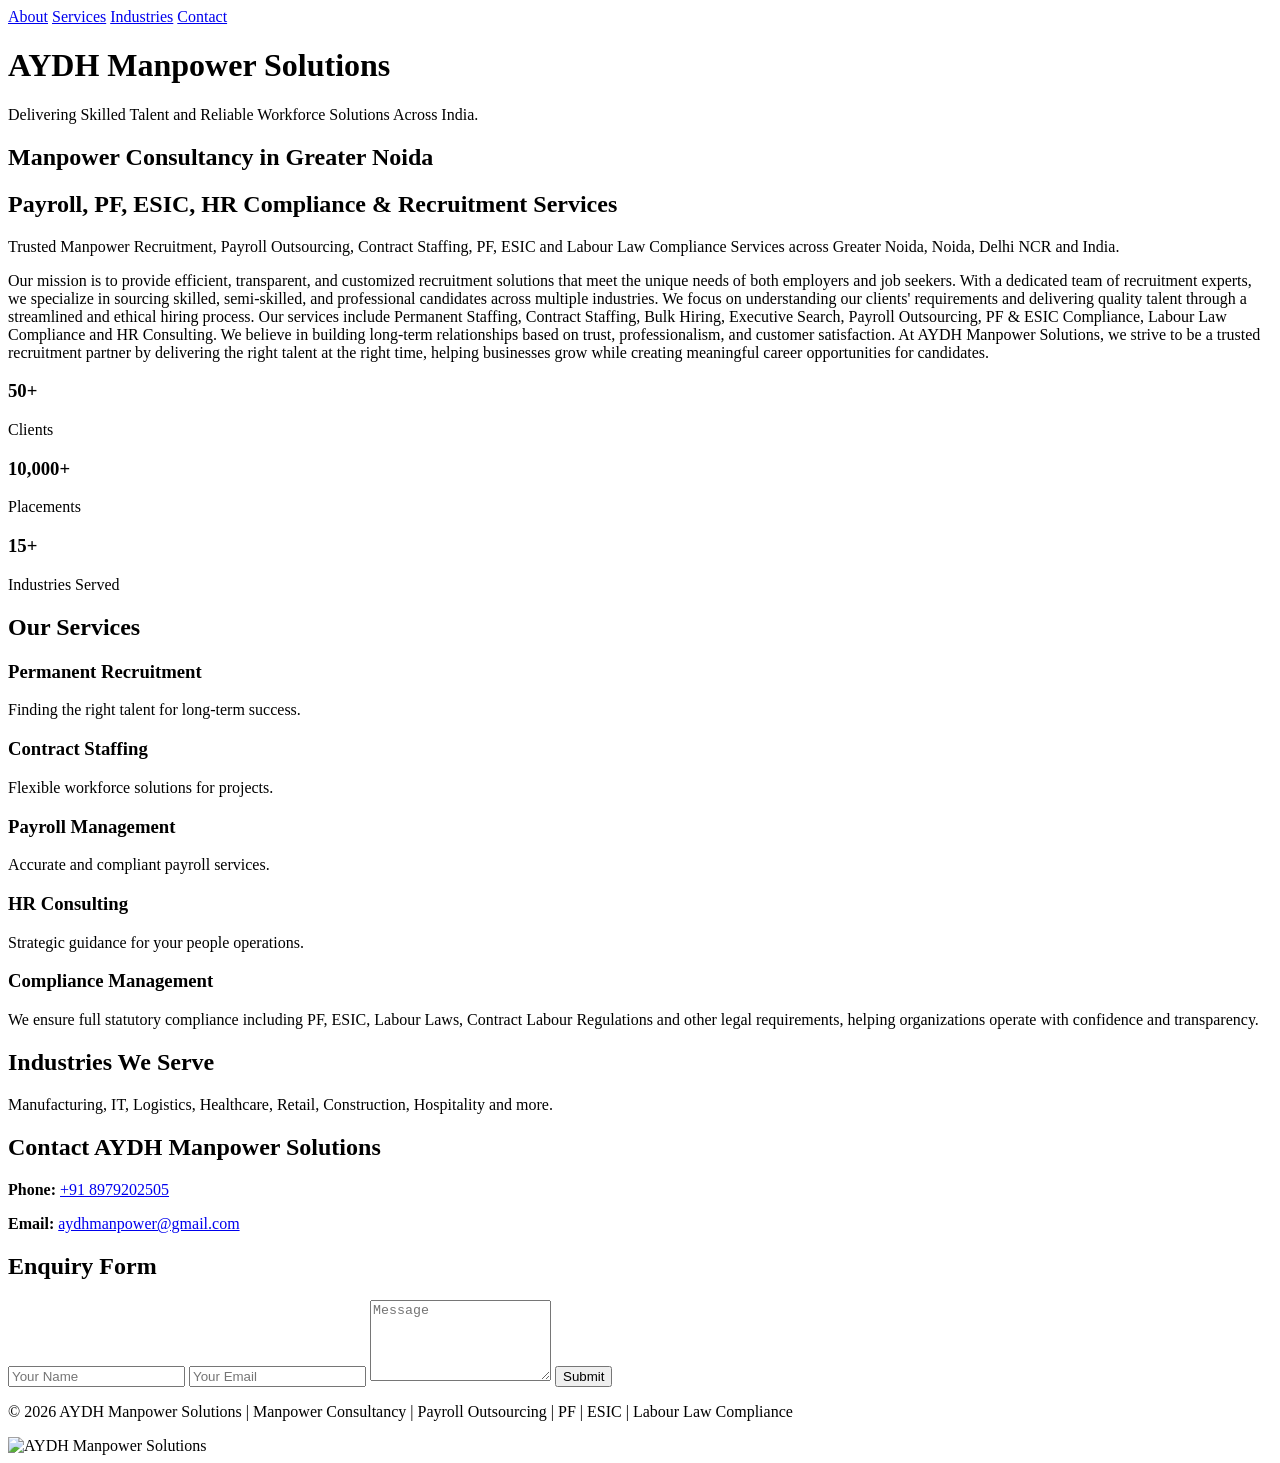
==== index.html @ 54fd4bae "Update index.html" ====
<!DOCTYPE html>
<html lang="en">

<head>
<meta charset="UTF-8">
<meta name="viewport" content="width=device-width, initial-scale=1.0">

<title>Manpower Consultancy in Greater Noida | Payroll, PF, ESIC & HR Compliance | AYDH Manpower Solutions</title>

<meta name="description" content="AYDH Manpower Solutions provides Manpower Recruitment, Payroll Outsourcing, PF, ESIC, Labour Law Compliance, Contract Staffing and HR Consulting services in Greater Noida, Noida, Delhi NCR and across India.">

<meta name="keywords" content="Manpower Consultancy, Recruitment Agency, Payroll Outsourcing, Payroll Services, PF Consultant, ESIC Consultant, Labour Law Compliance, HR Consultancy, Staffing Company, Greater Noida, Noida">

<meta name="robots" content="index,follow">
<meta name="author" content="AYDH Manpower Solutions">

<link rel="canonical" href="https://aydhmanpower.in/">

<meta property="og:type" content="website">
<meta property="og:title" content="AYDH Manpower Solutions">
<meta property="og:description" content="Professional Manpower Recruitment, Payroll, PF, ESIC and Labour Law Compliance Services.">
<meta property="og:url" content="https://aydhmanpower.in/">
<meta property="og:image" content="https://aydhmanpower.in/logo.png">

<meta name="twitter:card" content="summary_large_image">
<meta name="twitter:title" content="AYDH Manpower Solutions">
<meta name="twitter:description" content="Professional Manpower & HR Solutions">
<meta name="twitter:image" content="https://aydhmanpower.in/logo.png">

<link rel="icon" href="favicon.ico">

<style>
  <link rel="stylesheet" href="css/style.css">
</style>

</head>

<body>

<nav>
<a href="#about">About</a>
<a href="#services">Services</a>
<a href="#industries">Industries</a>
<a href="#contact">Contact</a>
</nav>

<header>
<h1>AYDH Manpower Solutions</h1>
<p>Delivering Skilled Talent and Reliable Workforce Solutions Across India.</p>
</header>

<section id="about">

<h1>Manpower Consultancy in Greater Noida</h1>

<h2>Payroll, PF, ESIC, HR Compliance & Recruitment Services</h2>

<p>
Trusted Manpower Recruitment, Payroll Outsourcing, Contract Staffing,
PF, ESIC and Labour Law Compliance Services across Greater Noida,
Noida, Delhi NCR and India.
</p>

<p>
Our mission is to provide efficient, transparent, and customized recruitment
solutions that meet the unique needs of both employers and job seekers.

With a dedicated team of recruitment experts, we specialize in sourcing
skilled, semi-skilled, and professional candidates across multiple industries.

We focus on understanding our clients' requirements and delivering quality
talent through a streamlined and ethical hiring process.

Our services include Permanent Staffing, Contract Staffing, Bulk Hiring,
Executive Search, Payroll Outsourcing, PF & ESIC Compliance, Labour Law
Compliance and HR Consulting.

We believe in building long-term relationships based on trust,
professionalism, and customer satisfaction.

At AYDH Manpower Solutions, we strive to be a trusted recruitment partner
by delivering the right talent at the right time, helping businesses grow
while creating meaningful career opportunities for candidates.
</p>

</section>

<section>

<div class="stats">

<div class="stat">
<h3>50+</h3>
<p>Clients</p>
</div>

<div class="stat">
<h3>10,000+</h3>
<p>Placements</p>
</div>

<div class="stat">
<h3>15+</h3>
<p>Industries Served</p>
</div>

</div>

</section>

<section id="services">

<h2>Our Services</h2>

<div class="grid">

<div class="card">
<h3>Permanent Recruitment</h3>
<p>Finding the right talent for long-term success.</p>
</div>

<div class="card">
<h3>Contract Staffing</h3>
<p>Flexible workforce solutions for projects.</p>
</div>

<div class="card">
<h3>Payroll Management</h3>
<p>Accurate and compliant payroll services.</p>
</div>

<div class="card">
<h3>HR Consulting</h3>
<p>Strategic guidance for your people operations.</p>
</div>

<div class="card">
<h3>Compliance Management</h3>
<p>
We ensure full statutory compliance including PF, ESIC,
Labour Laws, Contract Labour Regulations and other legal
requirements, helping organizations operate with confidence
and transparency.
</p>
</div>

</div>

</section>

<section id="industries">

<h2>Industries We Serve</h2>

<p>
Manufacturing, IT, Logistics, Healthcare,
Retail, Construction, Hospitality and more.
</p>

</section>

<section id="contact">

<h2>Contact AYDH Manpower Solutions</h2>

<p>
<strong>Phone:</strong>
<a href="tel:+918979202505">+91 8979202505</a>
</p>

<p>
<strong>Email:</strong>
<a href="mailto:aydhmanpower@gmail.com">
aydhmanpower@gmail.com
</a>
</p>

</section>

<section id="enquiry">

<h2>Enquiry Form</h2>

<form>

<input type="text" placeholder="Your Name" required>

<input type="email" placeholder="Your Email" required>

<textarea rows="5" placeholder="Message" required></textarea>

<button type="submit">Submit</button>

</form>

</section>

<footer>

<p>
© 2026 AYDH Manpower Solutions |
Manpower Consultancy |
Payroll Outsourcing |
PF |
ESIC |
Labour Law Compliance
</p>

</footer>

<script type="application/ld+json">
{
  "@context":"https://schema.org",
  "@type":"ProfessionalService",
  "name":"AYDH Manpower Solutions",
  "url":"https://aydhmanpower.in",
  "telephone":"+91-8979202505",
  "email":"aydhmanpower@gmail.com",
  "description":"Manpower Recruitment, Payroll Outsourcing, PF, ESIC and Labour Law Compliance Services",
  "areaServed":[
    "Greater Noida",
    "Noida",
    "Delhi NCR",
    "Ghaziabad"
  ]
}
</script>

</body>
</html>
<link rel="stylesheet" href="style.css">
<img src="https://images.unsplash.com/photo-1552664730-d307ca884978?auto=format&fit=crop&w=1200&q=80" alt="AYDH Manpower Solutions">
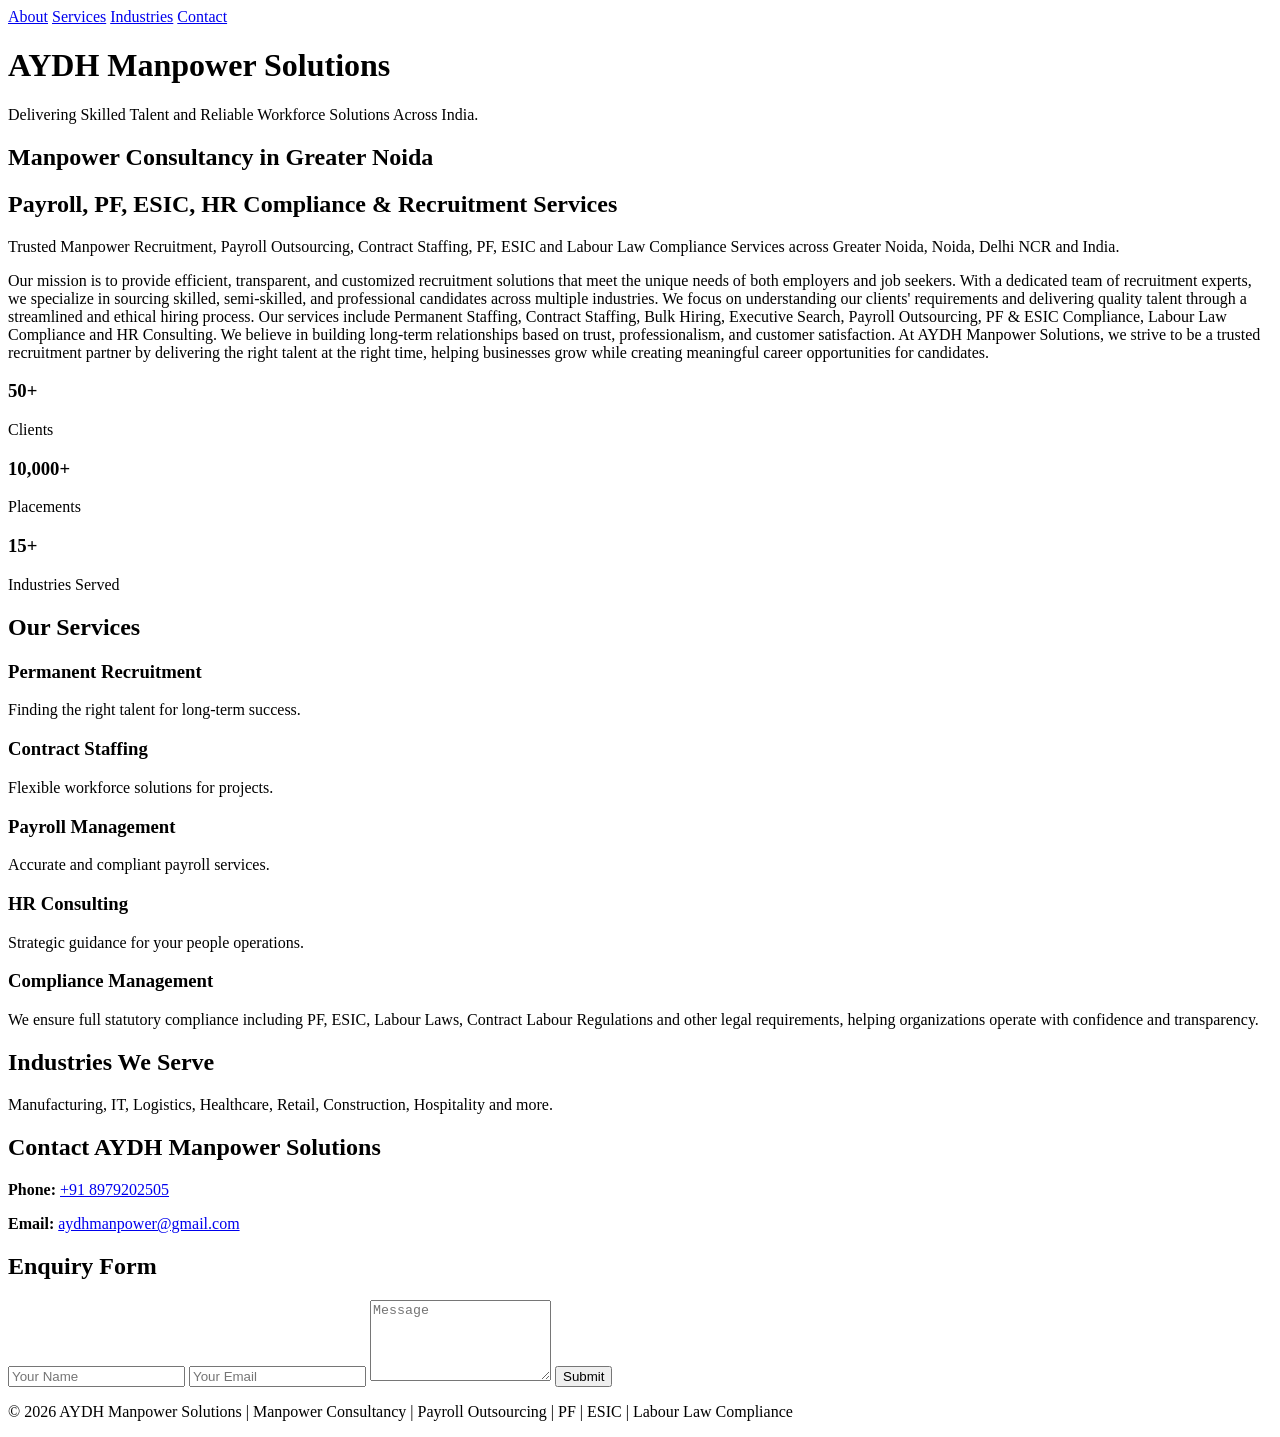
==== commit fc6607f9: "Update index.html" ====
--- a/index.html
+++ b/index.html
@@ -30,9 +30,9 @@
 <link rel="icon" href="favicon.ico">
 
 <style>
-  <link rel="stylesheet" href="css/style.css">
+  
 </style>
-
+<link rel="stylesheet" href="css/style.css">
 </head>
 
 <body>
@@ -227,6 +227,3 @@
 </script>
 
 </body>
-</html>
-<link rel="stylesheet" href="style.css">
-<img src="https://images.unsplash.com/photo-1552664730-d307ca884978?auto=format&fit=crop&w=1200&q=80" alt="AYDH Manpower Solutions">
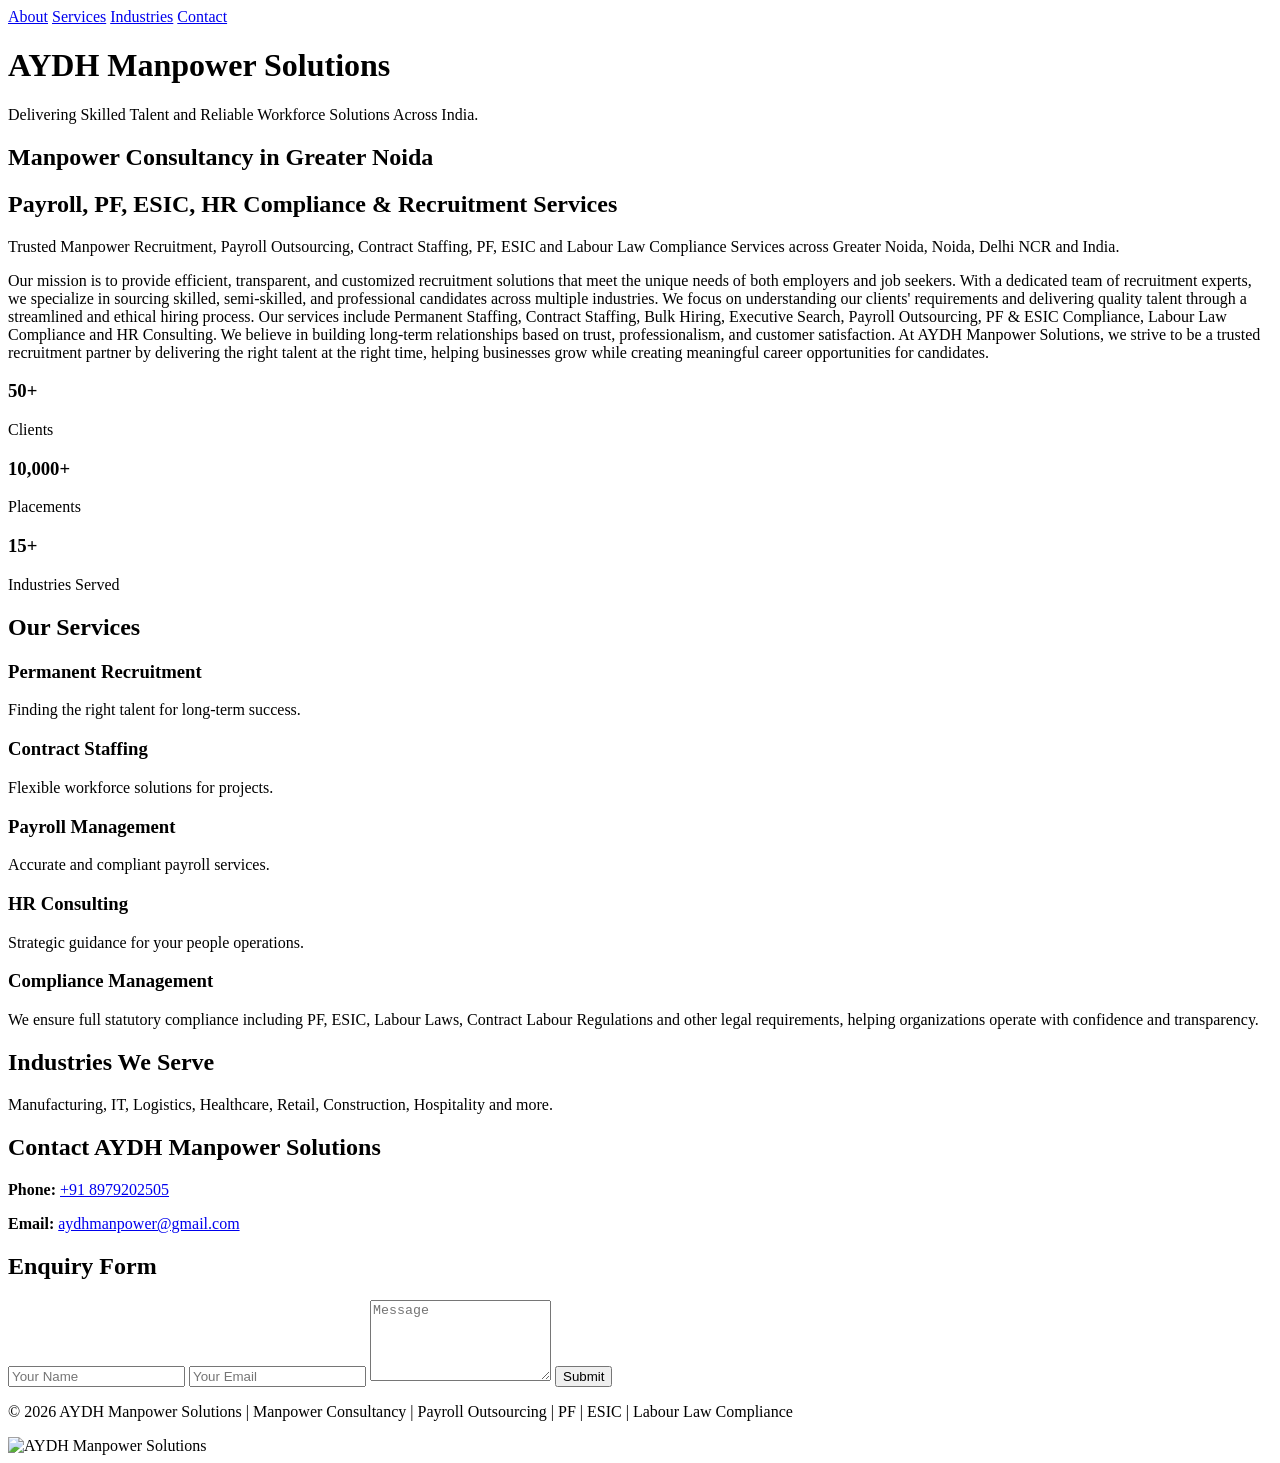
==== commit c5d7eaed: "Update index.html" ====
--- a/index.html
+++ b/index.html
@@ -30,9 +30,9 @@
 <link rel="icon" href="favicon.ico">
 
 <style>
-  
+<link rel="stylesheet" href="style.css">
 </style>
-<link rel="stylesheet" href="css/style.css">
+
 </head>
 
 <body>
@@ -225,5 +225,8 @@
   ]
 }
 </script>
-
+<img src="https://images.unsplash.com/photo-1552664730-d307ca884978?auto=format&fit=crop&w=1200&q=80" alt="AYDH Manpower Solutions">
 </body>
+</html>
+
+
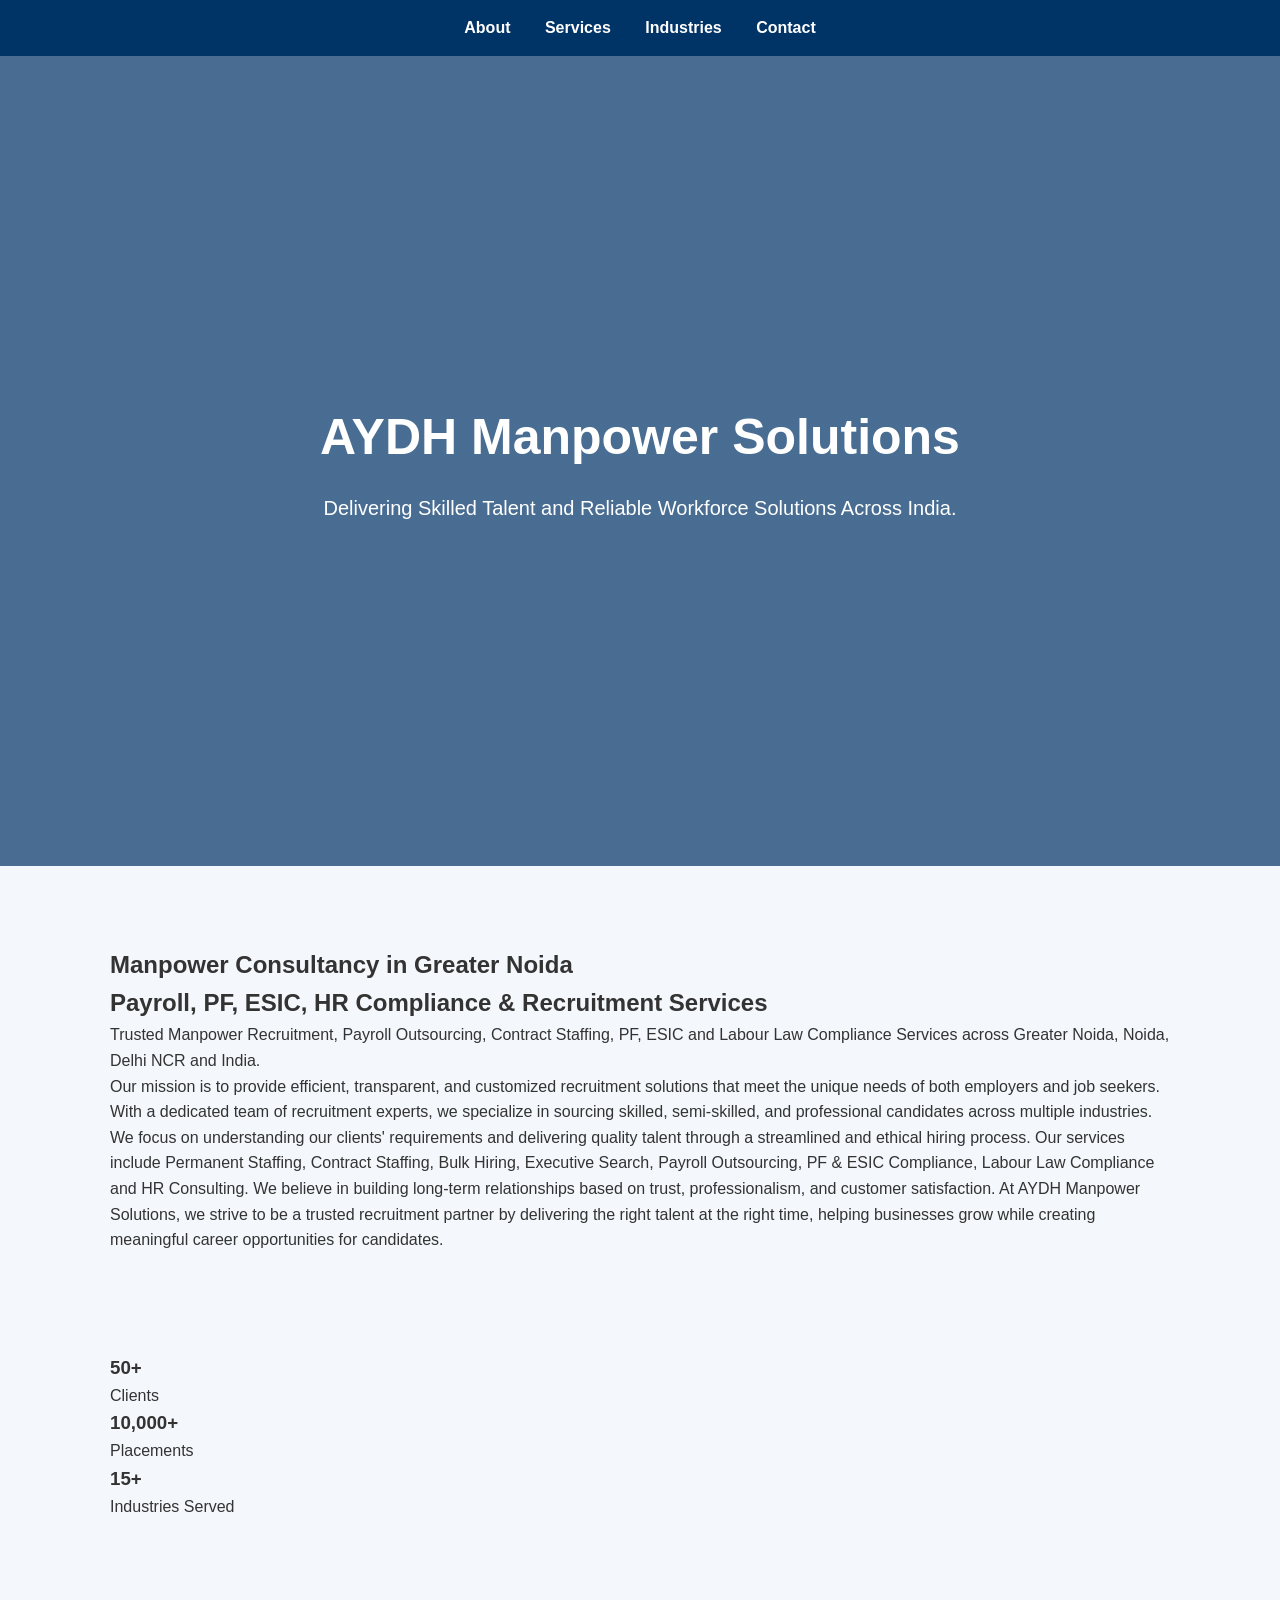
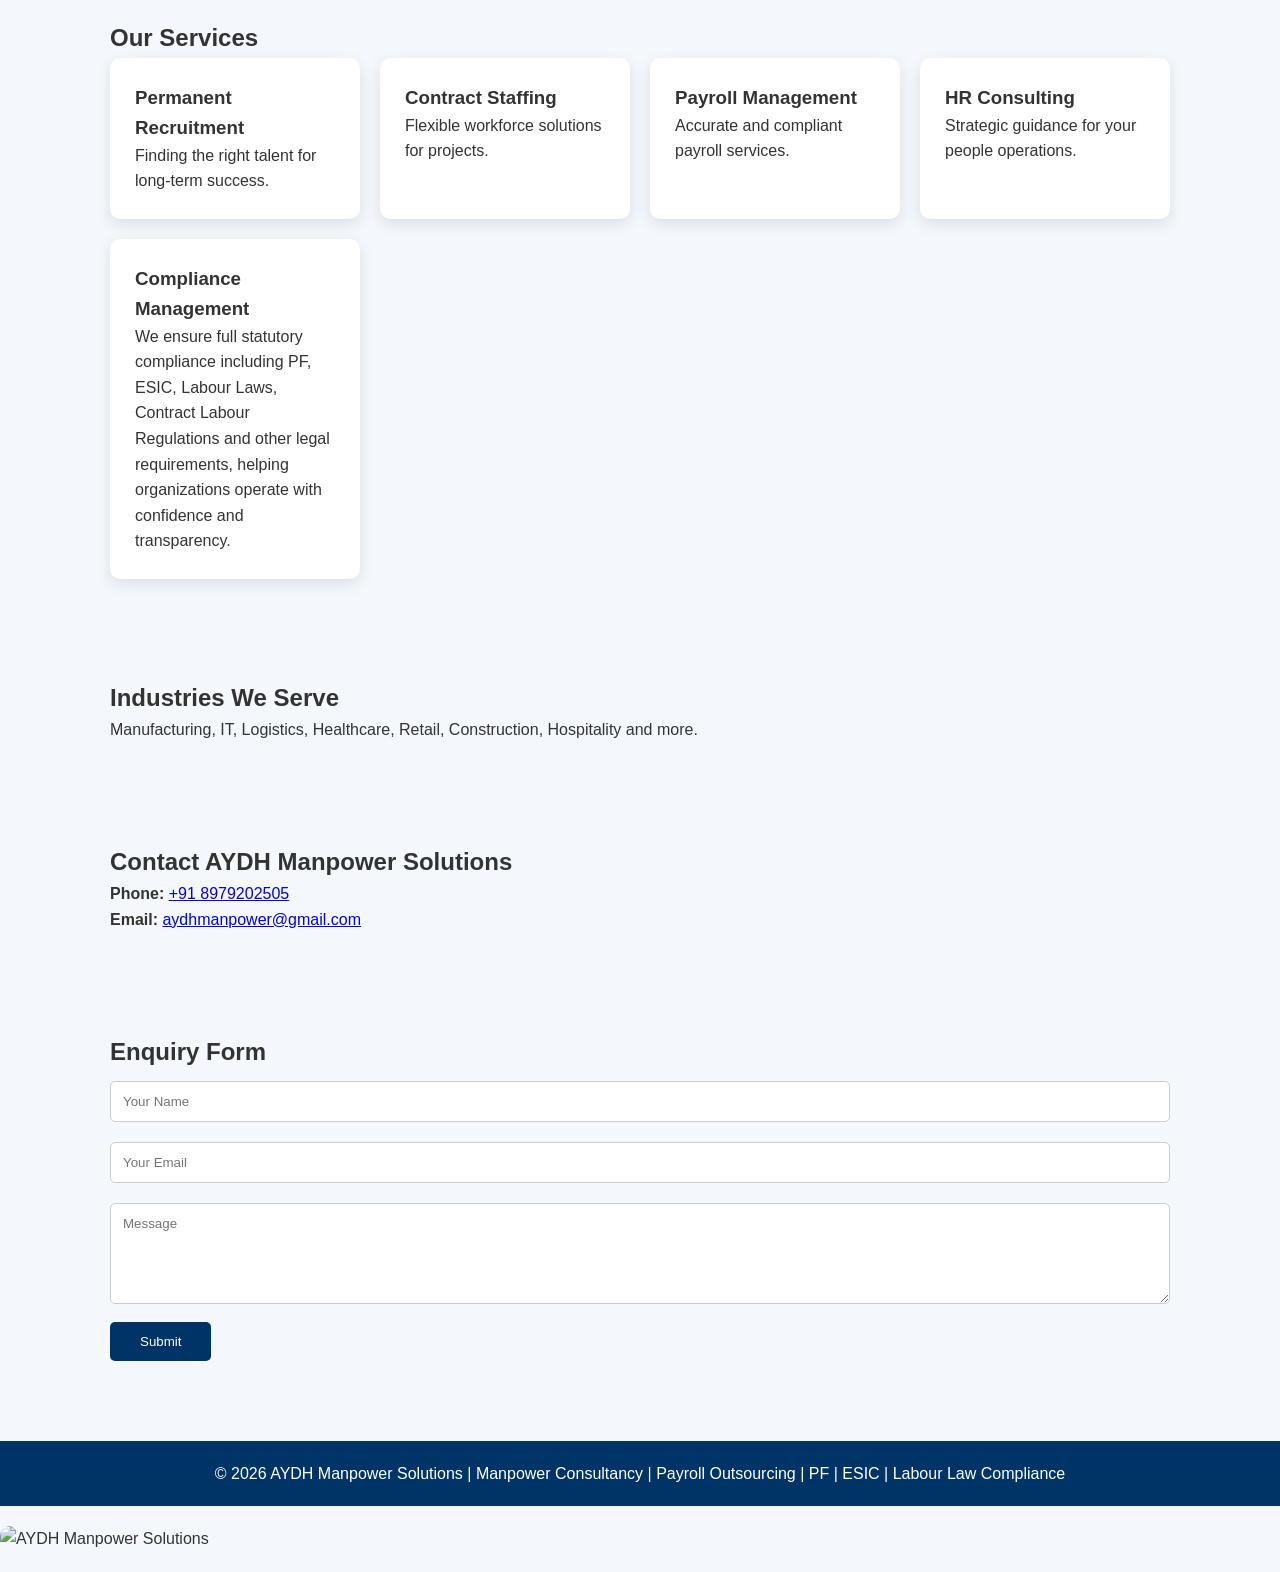
==== commit d4e9f7d5: "Update index.html" ====
--- a/index.html
+++ b/index.html
@@ -27,12 +27,7 @@
 <meta name="twitter:description" content="Professional Manpower & HR Solutions">
 <meta name="twitter:image" content="https://aydhmanpower.in/logo.png">
 
-<link rel="icon" href="favicon.ico">
-
-<style>
-<link rel="stylesheet" href="style.css">
-</style>
-
+<link rel="stylesheet" href="Style.css">
 </head>
 
 <body>
--- a/Style.css
+++ b/Style.css
@@ -0,0 +1,96 @@
+﻿*{margin:0;padding:0;box-sizing:border-box;font-family:Arial,sans-serif}
+body{background:#f4f7fb;color:#333;line-height:1.6}
+
+nav{
+background:#003366;
+padding:15px;
+text-align:center;
+position:sticky;
+top:0;
+}
+
+nav a{
+color:#fff;
+margin:0 15px;
+text-decoration:none;
+font-weight:bold;
+}
+
+header{
+height:90vh;
+background:linear-gradient(rgba(0,51,102,.7),rgba(0,51,102,.7)),
+url("https://images.unsplash.com/photo-1521791136064-7986c2920216?auto=format&fit=crop&w=1600&q=80")
+center/cover;
+display:flex;
+flex-direction:column;
+justify-content:center;
+align-items:center;
+text-align:center;
+color:#fff;
+padding:20px;
+}
+
+header h1{font-size:50px}
+header p{font-size:20px;margin-top:15px}
+
+section{
+max-width:1100px;
+margin:60px auto;
+padding:20px;
+}
+
+.grid{
+display:grid;
+grid-template-columns:repeat(auto-fit,minmax(250px,1fr));
+gap:20px;
+}
+
+.card{
+background:#fff;
+padding:25px;
+border-radius:10px;
+box-shadow:0 5px 15px rgba(0,0,0,.1);
+transition:.3s;
+}
+
+.card:hover{
+transform:translateY(-8px);
+}
+
+img{
+width:100%;
+border-radius:10px;
+margin:20px 0;
+}
+
+form input,
+form textarea{
+width:100%;
+padding:12px;
+margin:10px 0;
+border:1px solid #ccc;
+border-radius:5px;
+}
+
+button{
+background:#003366;
+color:#fff;
+padding:12px 30px;
+border:none;
+border-radius:5px;
+cursor:pointer;
+}
+
+button:hover{
+background:#ff9800;
+}
+
+footer{
+background:#003366;
+color:#fff;
+text-align:center;
+padding:20px;
+margin-top:50px;
+}body
+{
+}
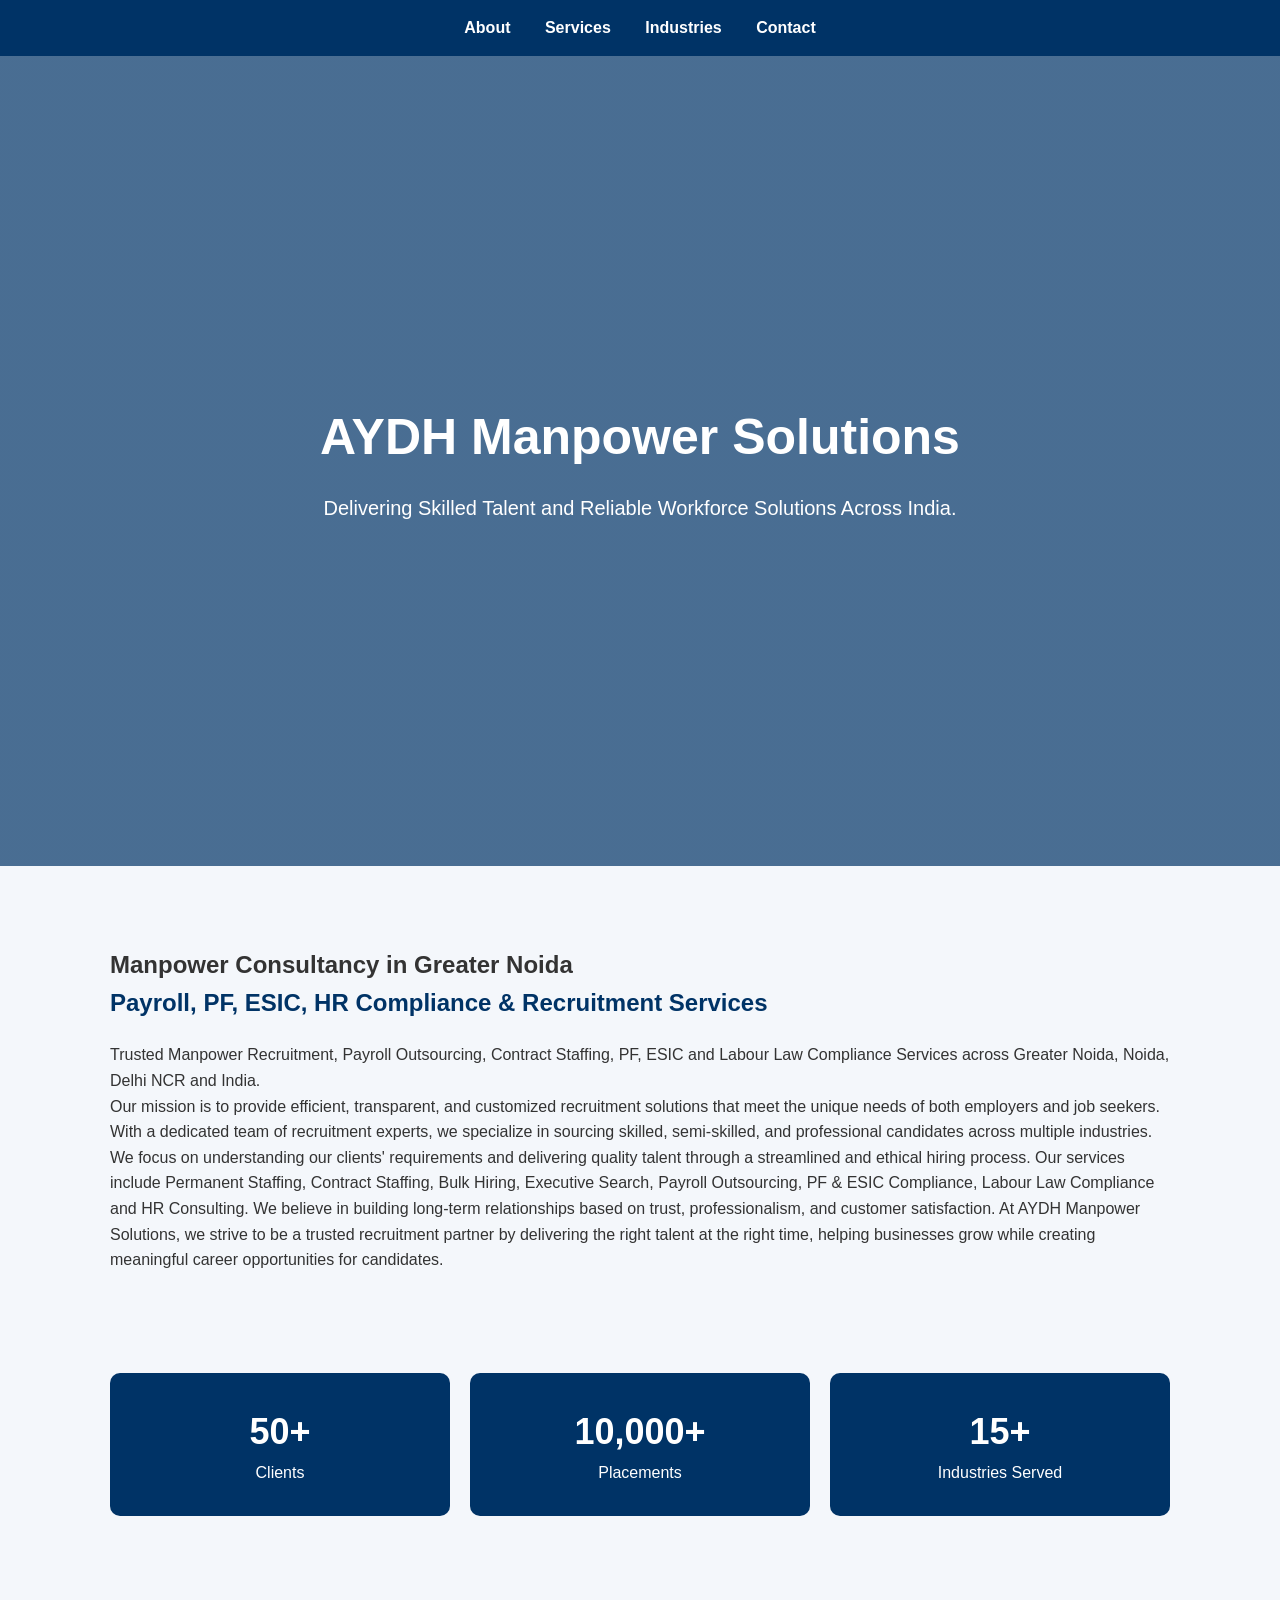
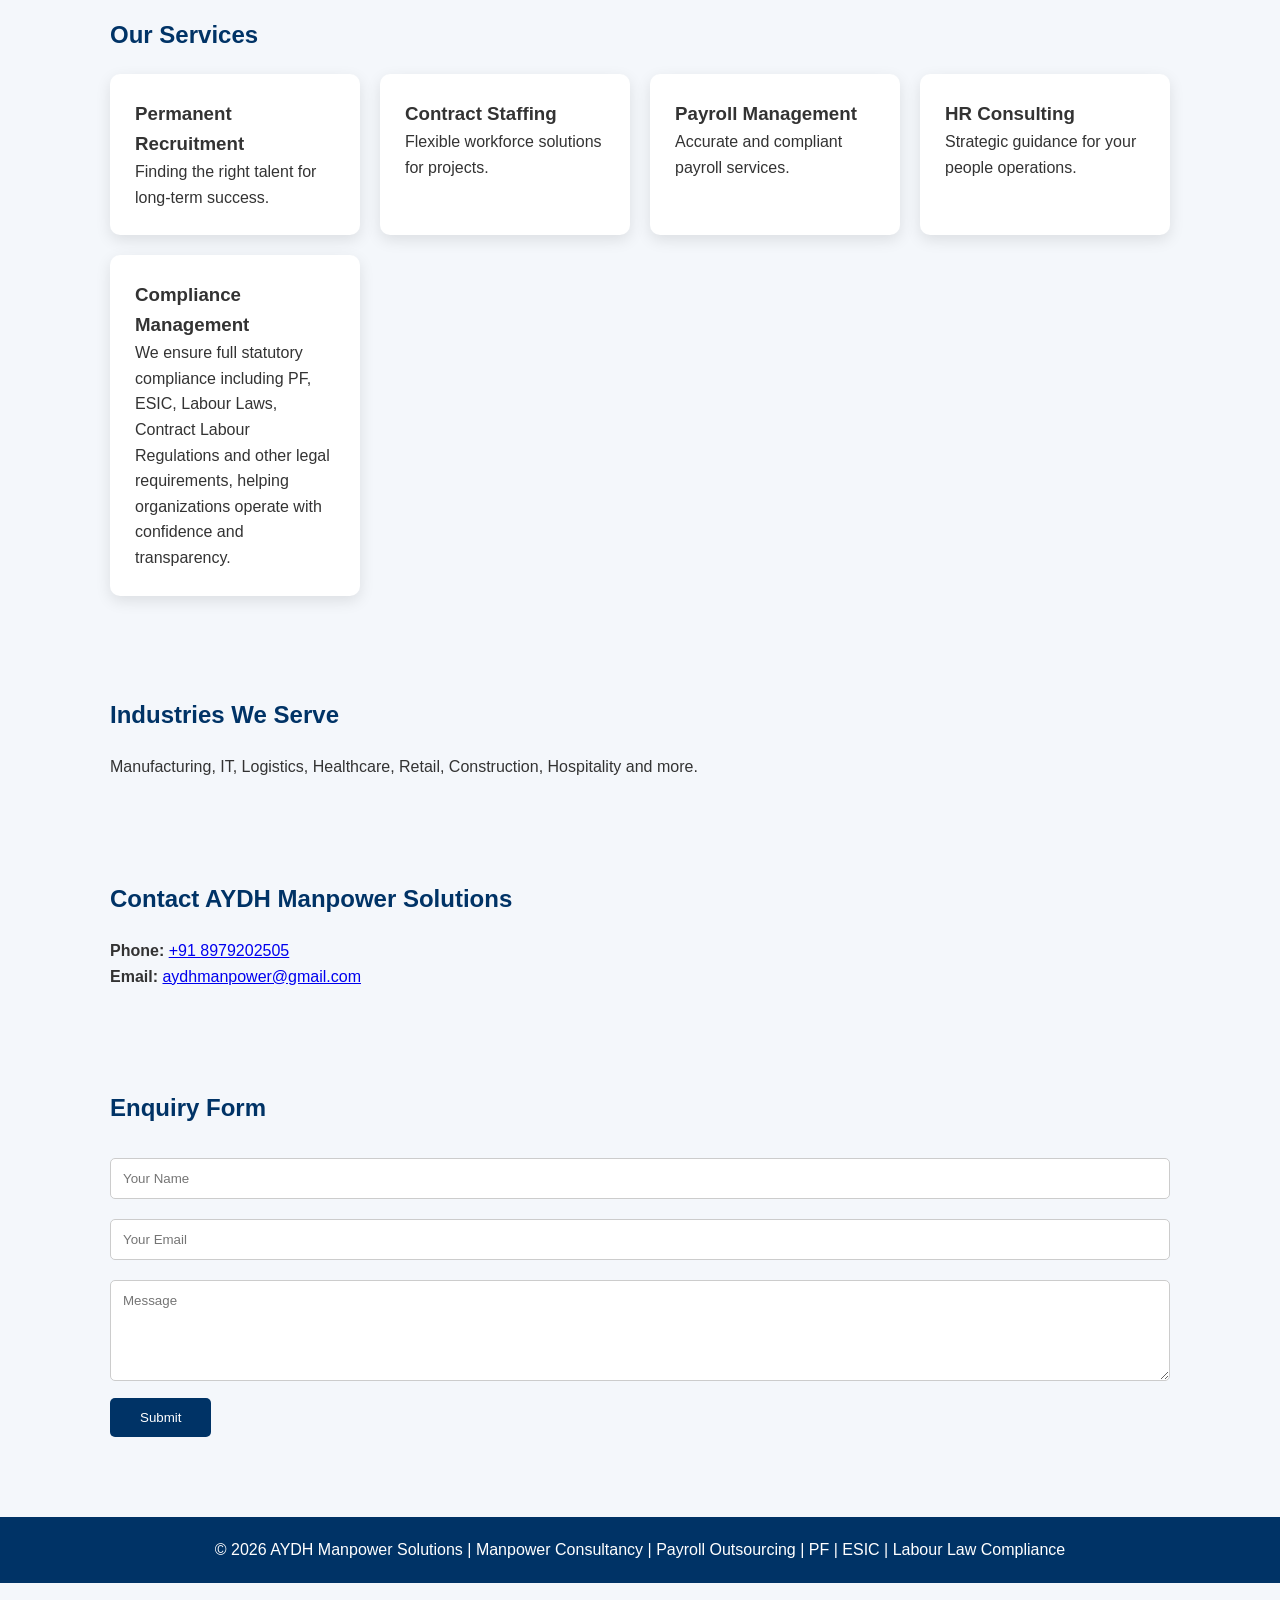
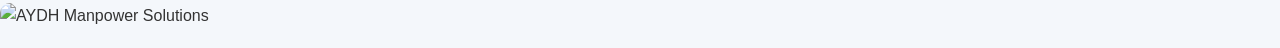
==== commit 7b9cb9fa: "Update index.html" ====
--- a/index.html
+++ b/index.html
@@ -27,7 +27,7 @@
 <meta name="twitter:description" content="Professional Manpower & HR Solutions">
 <meta name="twitter:image" content="https://aydhmanpower.in/logo.png">
 
-<link rel="stylesheet" href="Style.css">
+<link rel="stylesheet" href="style.css">
 </head>
 
 <body>
--- a/style.css
+++ b/style.css
@@ -0,0 +1,159 @@
+﻿*{
+    margin:0;
+    padding:0;
+    box-sizing:border-box;
+    font-family:Arial,sans-serif;
+}
+
+body{
+    background:#f4f7fb;
+    color:#333;
+    line-height:1.6;
+}
+
+nav{
+    background:#003366;
+    padding:15px;
+    text-align:center;
+    position:sticky;
+    top:0;
+    z-index:1000;
+}
+
+nav a{
+    color:#fff;
+    margin:0 15px;
+    text-decoration:none;
+    font-weight:bold;
+    transition:.3s;
+}
+
+nav a:hover{
+    color:#ffd700;
+}
+
+header{
+    height:90vh;
+    background:
+        linear-gradient(rgba(0,51,102,.7),rgba(0,51,102,.7)),
+        url("https://images.unsplash.com/photo-1521791136064-7986c2920216?auto=format&fit=crop&w=1600&q=80");
+    background-size:cover;
+    background-position:center;
+    display:flex;
+    flex-direction:column;
+    justify-content:center;
+    align-items:center;
+    text-align:center;
+    color:#fff;
+    padding:20px;
+}
+
+header h1{
+    font-size:50px;
+    margin-bottom:15px;
+}
+
+header p{
+    font-size:20px;
+}
+
+section{
+    max-width:1100px;
+    margin:60px auto;
+    padding:20px;
+}
+
+h2{
+    color:#003366;
+    margin-bottom:20px;
+}
+
+.grid{
+    display:grid;
+    grid-template-columns:repeat(auto-fit,minmax(250px,1fr));
+    gap:20px;
+}
+
+.card{
+    background:#fff;
+    padding:25px;
+    border-radius:10px;
+    box-shadow:0 5px 15px rgba(0,0,0,.1);
+    transition:.3s;
+}
+
+.card:hover{
+    transform:translateY(-8px);
+}
+
+.stats{
+    display:grid;
+    grid-template-columns:repeat(auto-fit,minmax(200px,1fr));
+    gap:20px;
+    text-align:center;
+}
+
+.stat{
+    background:#003366;
+    color:#fff;
+    padding:30px;
+    border-radius:10px;
+}
+
+.stat h3{
+    font-size:36px;
+}
+
+img{
+    width:100%;
+    border-radius:10px;
+    margin:20px 0;
+}
+
+form input,
+form textarea{
+    width:100%;
+    padding:12px;
+    margin:10px 0;
+    border:1px solid #ccc;
+    border-radius:5px;
+}
+
+button{
+    background:#003366;
+    color:#fff;
+    padding:12px 30px;
+    border:none;
+    border-radius:5px;
+    cursor:pointer;
+    transition:.3s;
+}
+
+button:hover{
+    background:#00509e;
+}
+
+footer{
+    background:#003366;
+    color:#fff;
+    text-align:center;
+    padding:20px;
+    margin-top:50px;
+}
+
+@media(max-width:768px){
+
+    header h1{
+        font-size:34px;
+    }
+
+    header p{
+        font-size:18px;
+    }
+
+    nav a{
+        display:inline-block;
+        margin:8px;
+    }
+
+}
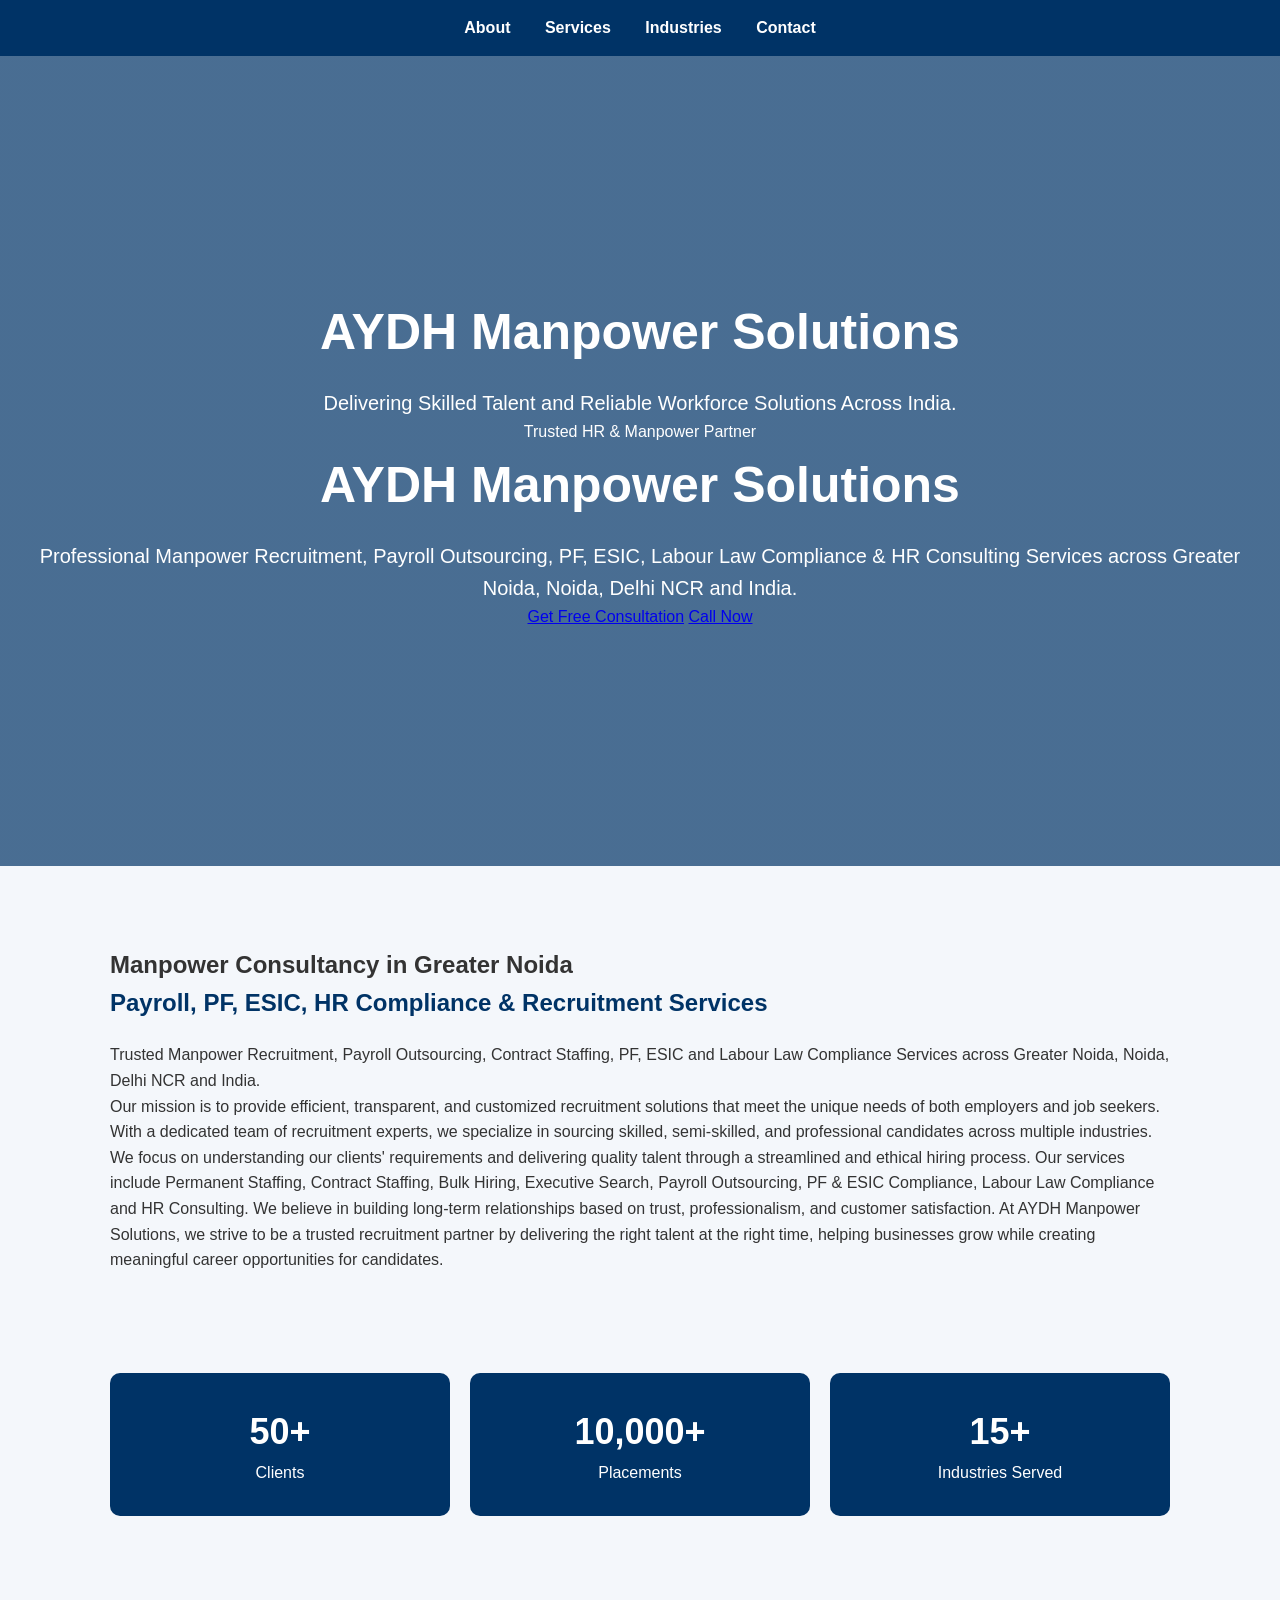
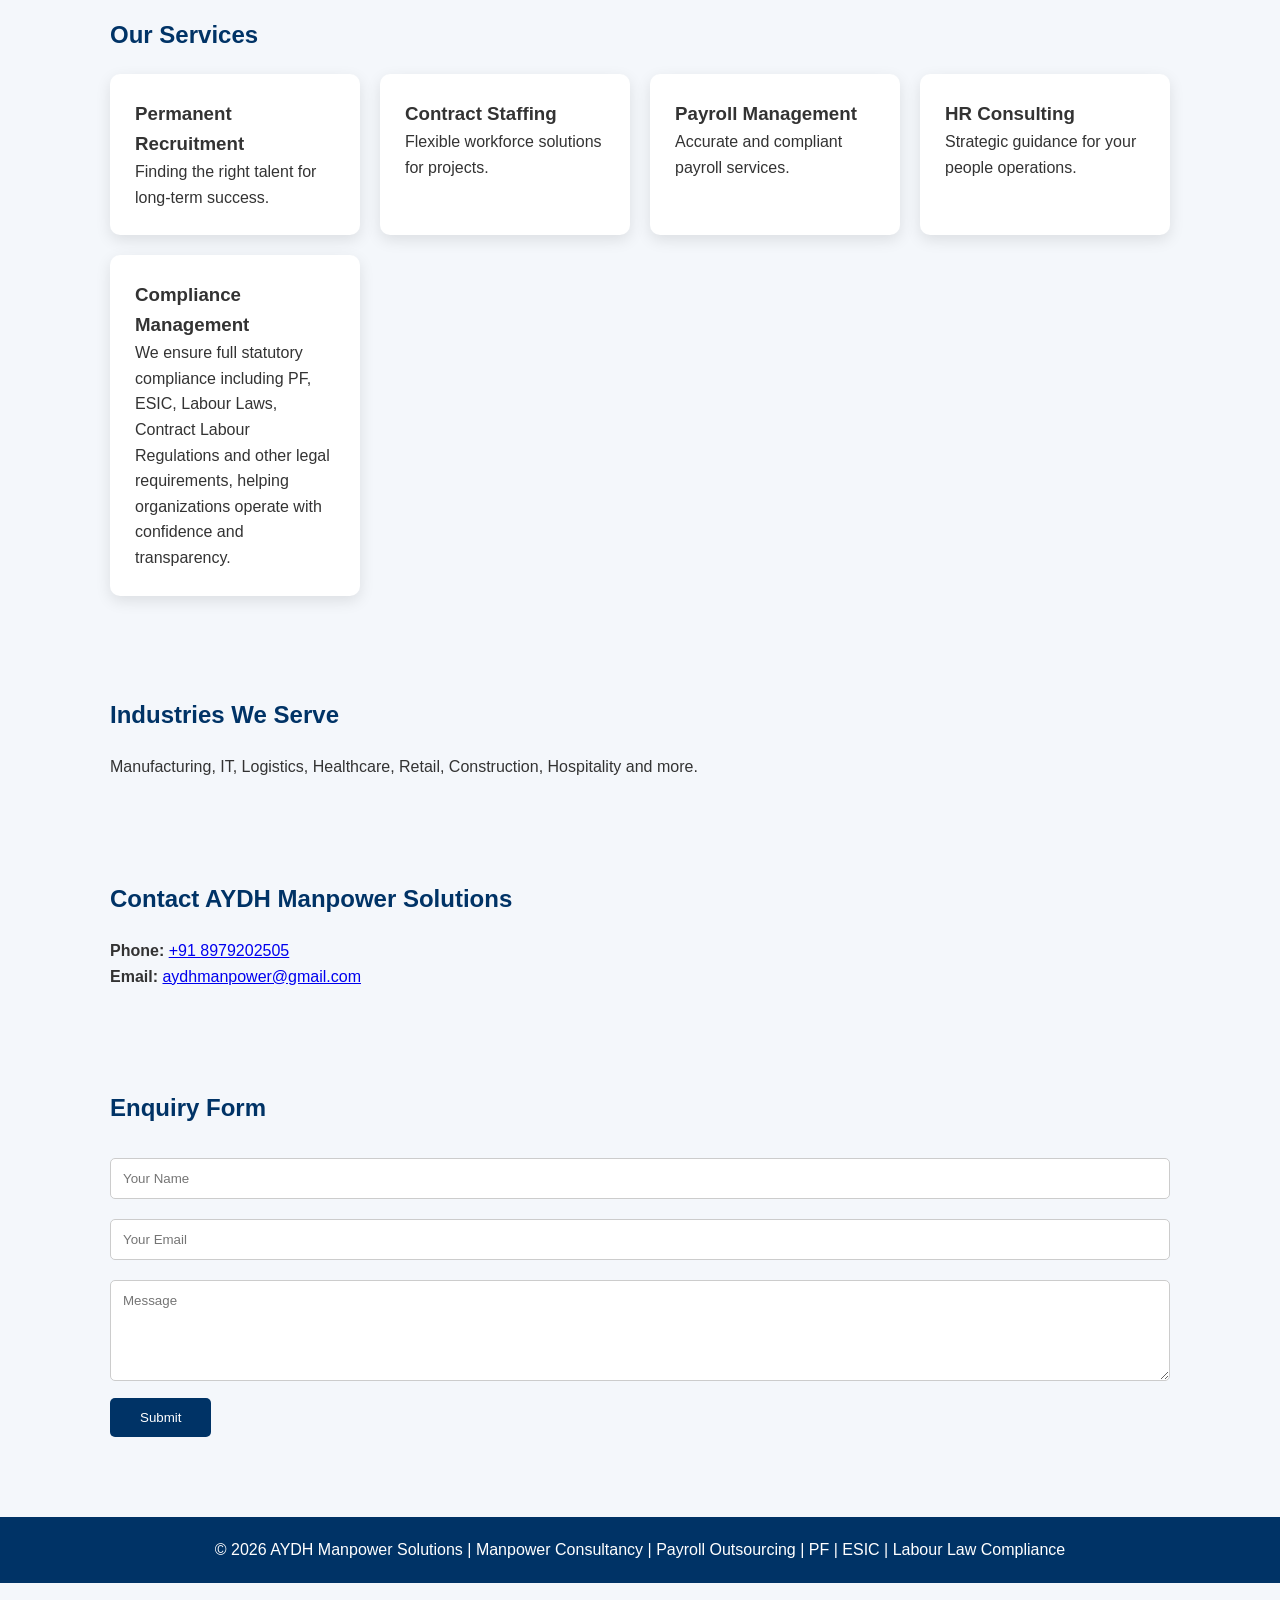
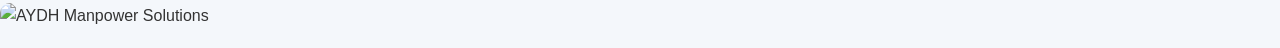
==== commit b7ef0f51: "Update index.html" ====
--- a/index.html
+++ b/index.html
@@ -41,7 +41,24 @@
 
 <header>
 <h1>AYDH Manpower Solutions</h1>
-<p>Delivering Skilled Talent and Reliable Workforce Solutions Across India.</p>
+<p>Delivering Skilled Talent and Reliable Workforce Solutions Across India.</p><div class="hero-content">
+
+        <span class="badge">Trusted HR & Manpower Partner</span>
+
+        <h1>AYDH Manpower Solutions</h1>
+
+        <p>
+            Professional Manpower Recruitment, Payroll Outsourcing,
+            PF, ESIC, Labour Law Compliance & HR Consulting Services
+            across Greater Noida, Noida, Delhi NCR and India.
+        </p>
+
+        <div class="hero-buttons">
+            <a href="#contact" class="btn-primary">Get Free Consultation</a>
+            <a href="tel:+918979202505" class="btn-secondary">Call Now</a>
+        </div>
+
+    </div>
 </header>
 
 <section id="about">
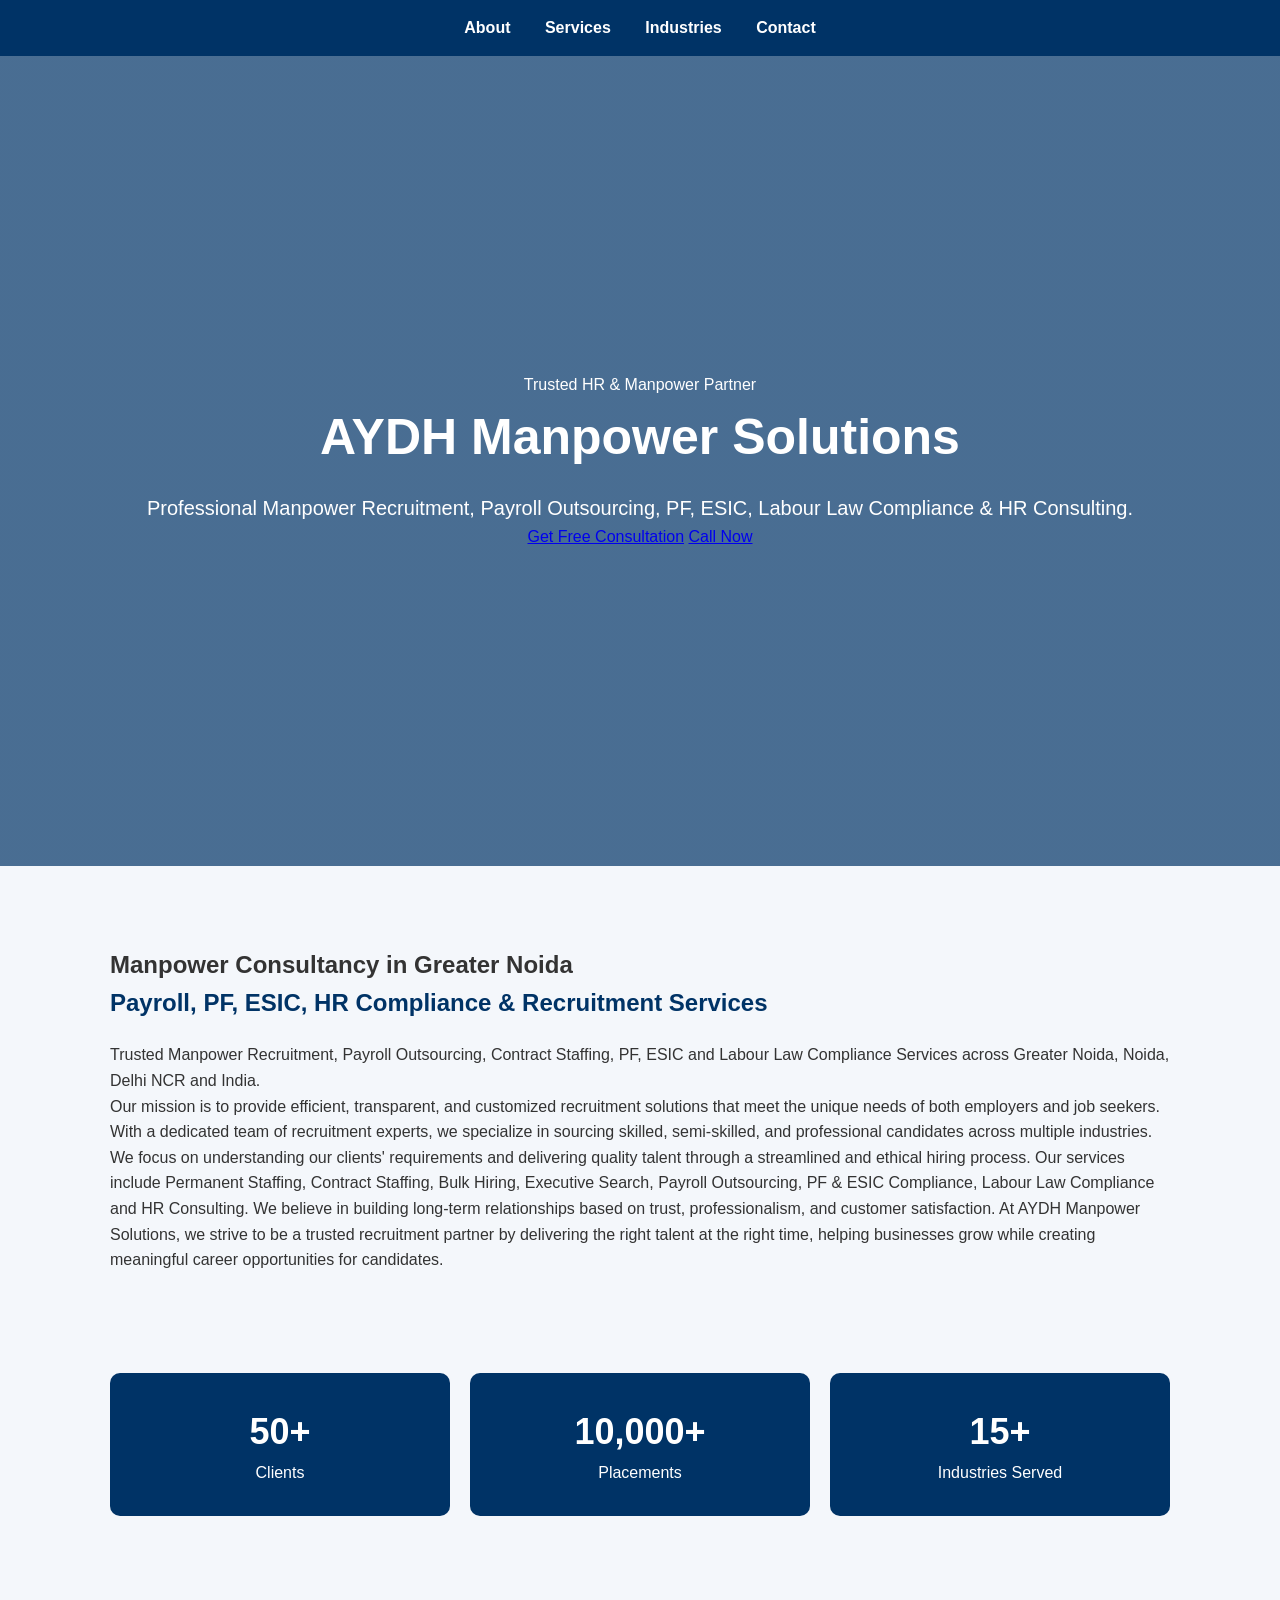
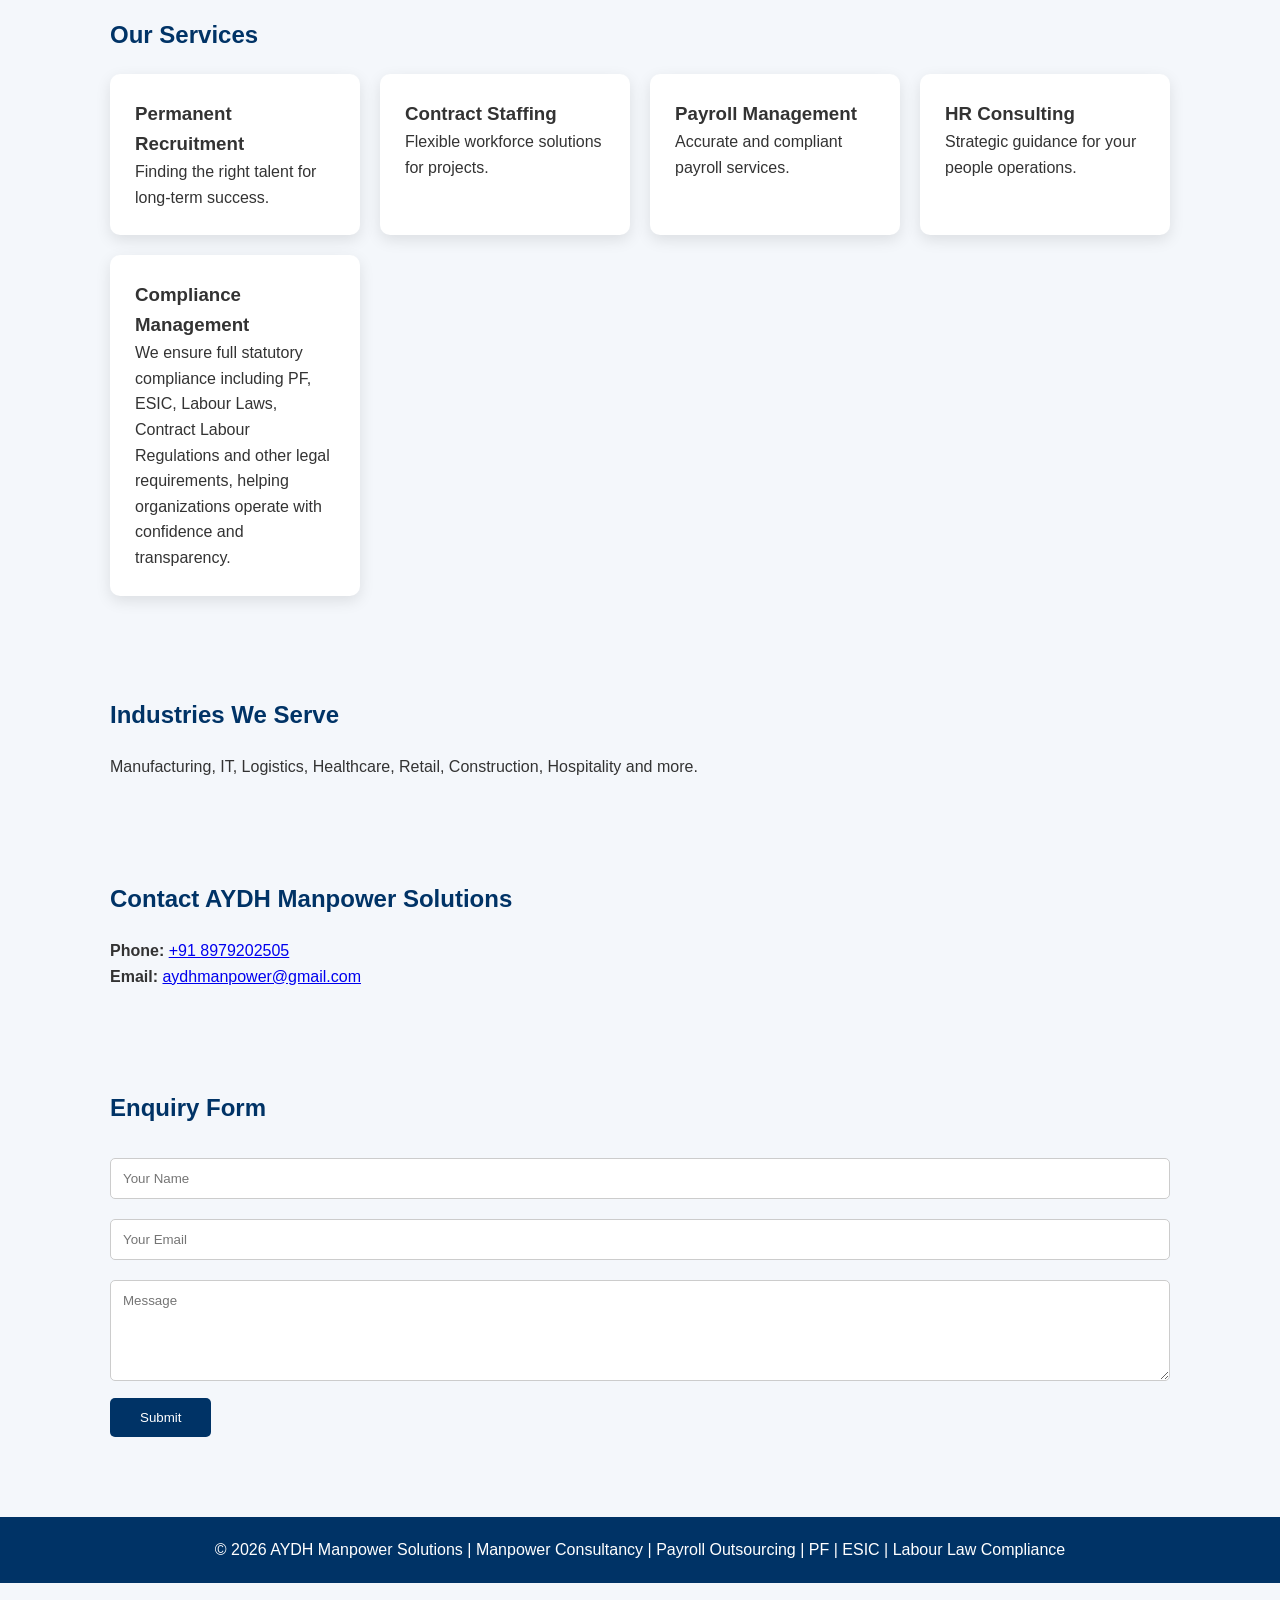
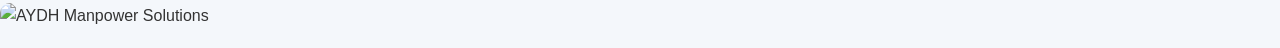
==== commit 04786f79: "Update index.html" ====
--- a/index.html
+++ b/index.html
@@ -39,28 +39,23 @@
 <a href="#contact">Contact</a>
 </nav>
 
-<header>
-<h1>AYDH Manpower Solutions</h1>
-<p>Delivering Skilled Talent and Reliable Workforce Solutions Across India.</p><div class="hero-content">
-
+<header class="hero">
+    <div class="hero-content">
         <span class="badge">Trusted HR & Manpower Partner</span>
 
         <h1>AYDH Manpower Solutions</h1>
 
         <p>
             Professional Manpower Recruitment, Payroll Outsourcing,
-            PF, ESIC, Labour Law Compliance & HR Consulting Services
-            across Greater Noida, Noida, Delhi NCR and India.
+            PF, ESIC, Labour Law Compliance & HR Consulting.
         </p>
 
         <div class="hero-buttons">
             <a href="#contact" class="btn-primary">Get Free Consultation</a>
             <a href="tel:+918979202505" class="btn-secondary">Call Now</a>
         </div>
-
     </div>
 </header>
-
 <section id="about">
 
 <h1>Manpower Consultancy in Greater Noida</h1>
--- a/style.css
+++ b/style.css
@@ -153,6 +153,110 @@
 
     nav a{
         display:inline-block;
+        /* ===== Premium Hero Section ===== */
+
+.hero{
+    min-height:100vh;
+    background:
+    linear-gradient(rgba(0,40,85,.75),rgba(0,40,85,.75)),
+    url("https://images.unsplash.com/photo-1521791136064-7986c2920216?auto=format&fit=crop&w=1800&q=80");
+    background-size:cover;
+    background-position:center;
+    display:flex;
+    justify-content:center;
+    align-items:center;
+    text-align:center;
+    color:#fff;
+    padding:40px 20px;
+}
+
+.hero-content{
+    max-width:900px;
+}
+
+.badge{
+    display:inline-block;
+    background:#FFD700;
+    color:#003366;
+    padding:10px 22px;
+    border-radius:50px;
+    font-weight:700;
+    margin-bottom:25px;
+}
+
+.hero h1{
+    font-size:62px;
+    font-weight:700;
+    margin-bottom:20px;
+    line-height:1.2;
+}
+
+.hero p{
+    font-size:22px;
+    line-height:1.8;
+    max-width:800px;
+    margin:auto;
+    margin-bottom:40px;
+}
+
+.hero-buttons{
+    display:flex;
+    justify-content:center;
+    gap:20px;
+    flex-wrap:wrap;
+}
+
+.btn-primary,
+.btn-secondary{
+    padding:16px 35px;
+    border-radius:50px;
+    text-decoration:none;
+    font-size:18px;
+    font-weight:bold;
+    transition:.35s;
+}
+
+.btn-primary{
+    background:#FFD700;
+    color:#003366;
+}
+
+.btn-primary:hover{
+    background:#ffffff;
+    transform:translateY(-4px);
+}
+
+.btn-secondary{
+    border:2px solid #ffffff;
+    color:#ffffff;
+}
+
+.btn-secondary:hover{
+    background:#ffffff;
+    color:#003366;
+}
+
+@media(max-width:768px){
+
+.hero h1{
+font-size:38px;
+}
+
+.hero p{
+font-size:18px;
+}
+
+.hero-buttons{
+flex-direction:column;
+align-items:center;
+}
+
+.btn-primary,
+.btn-secondary{
+width:260px;
+}
+
+}
         margin:8px;
     }
 
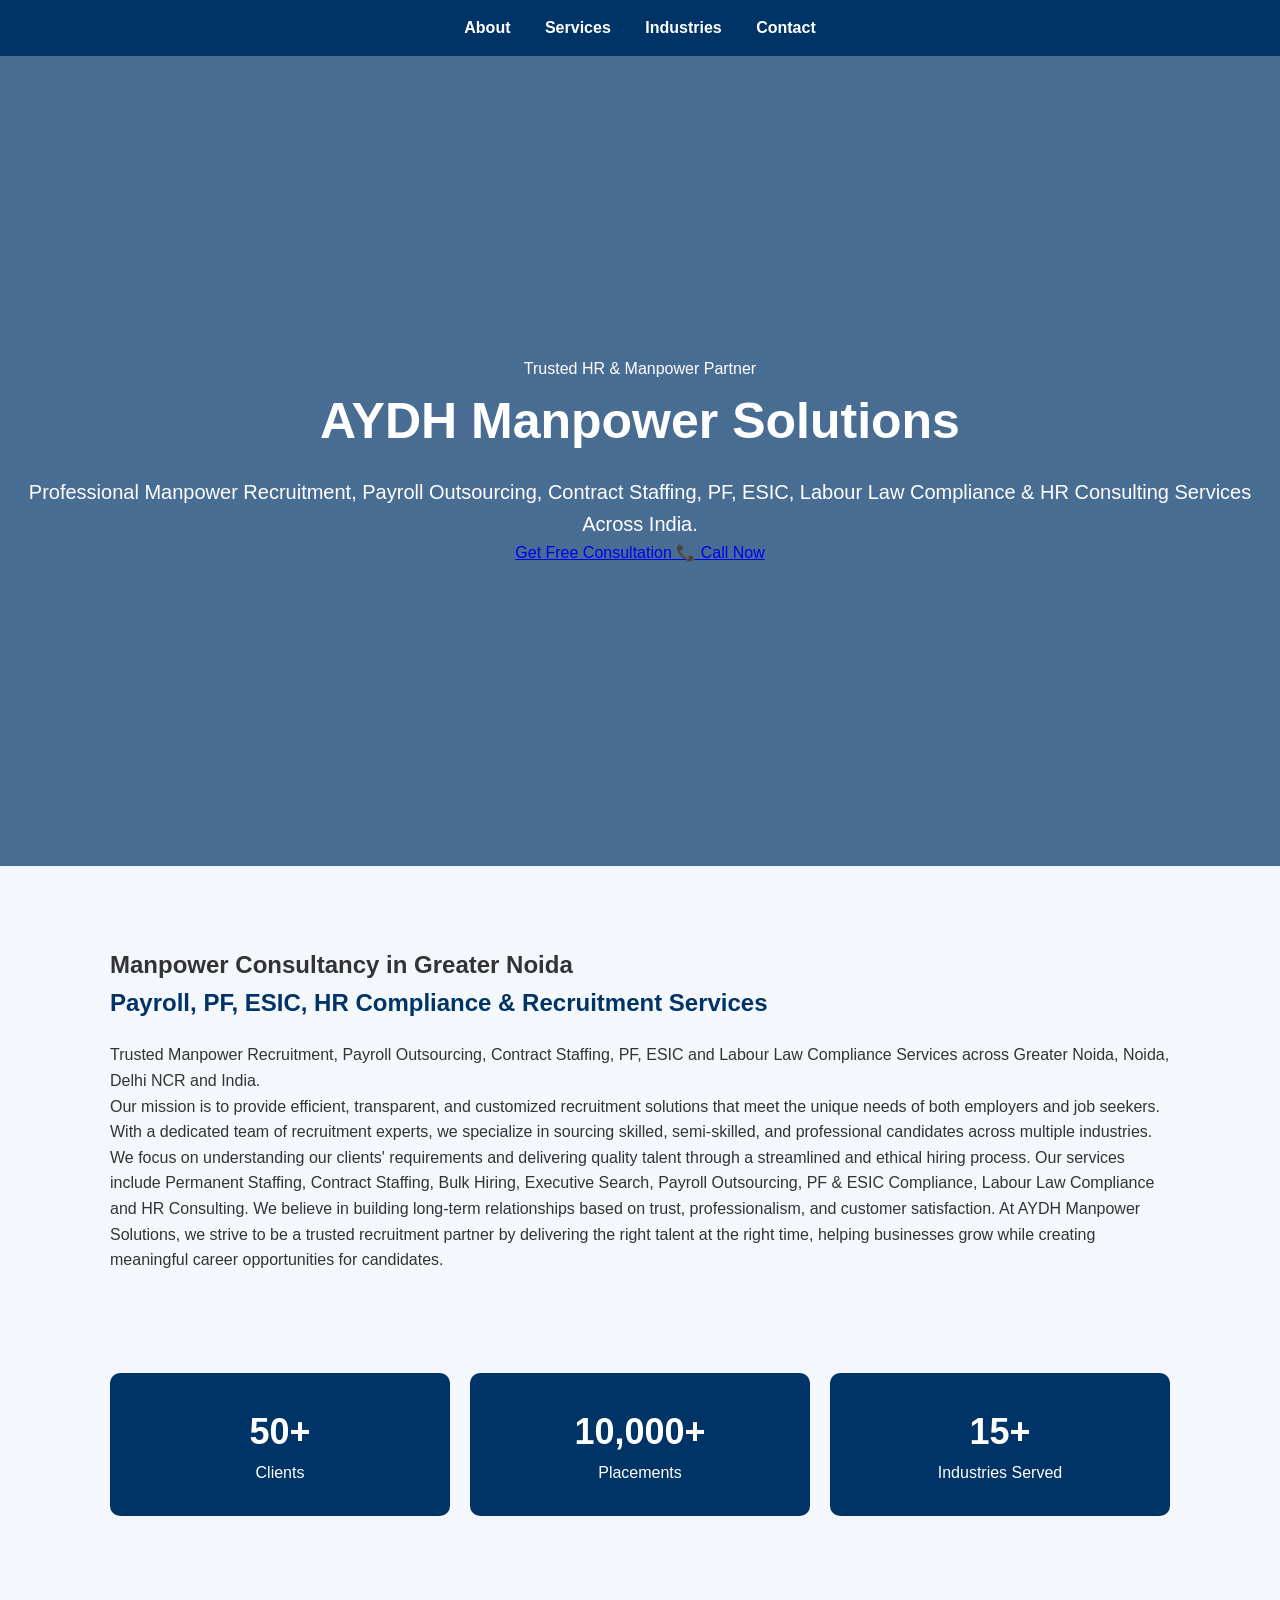
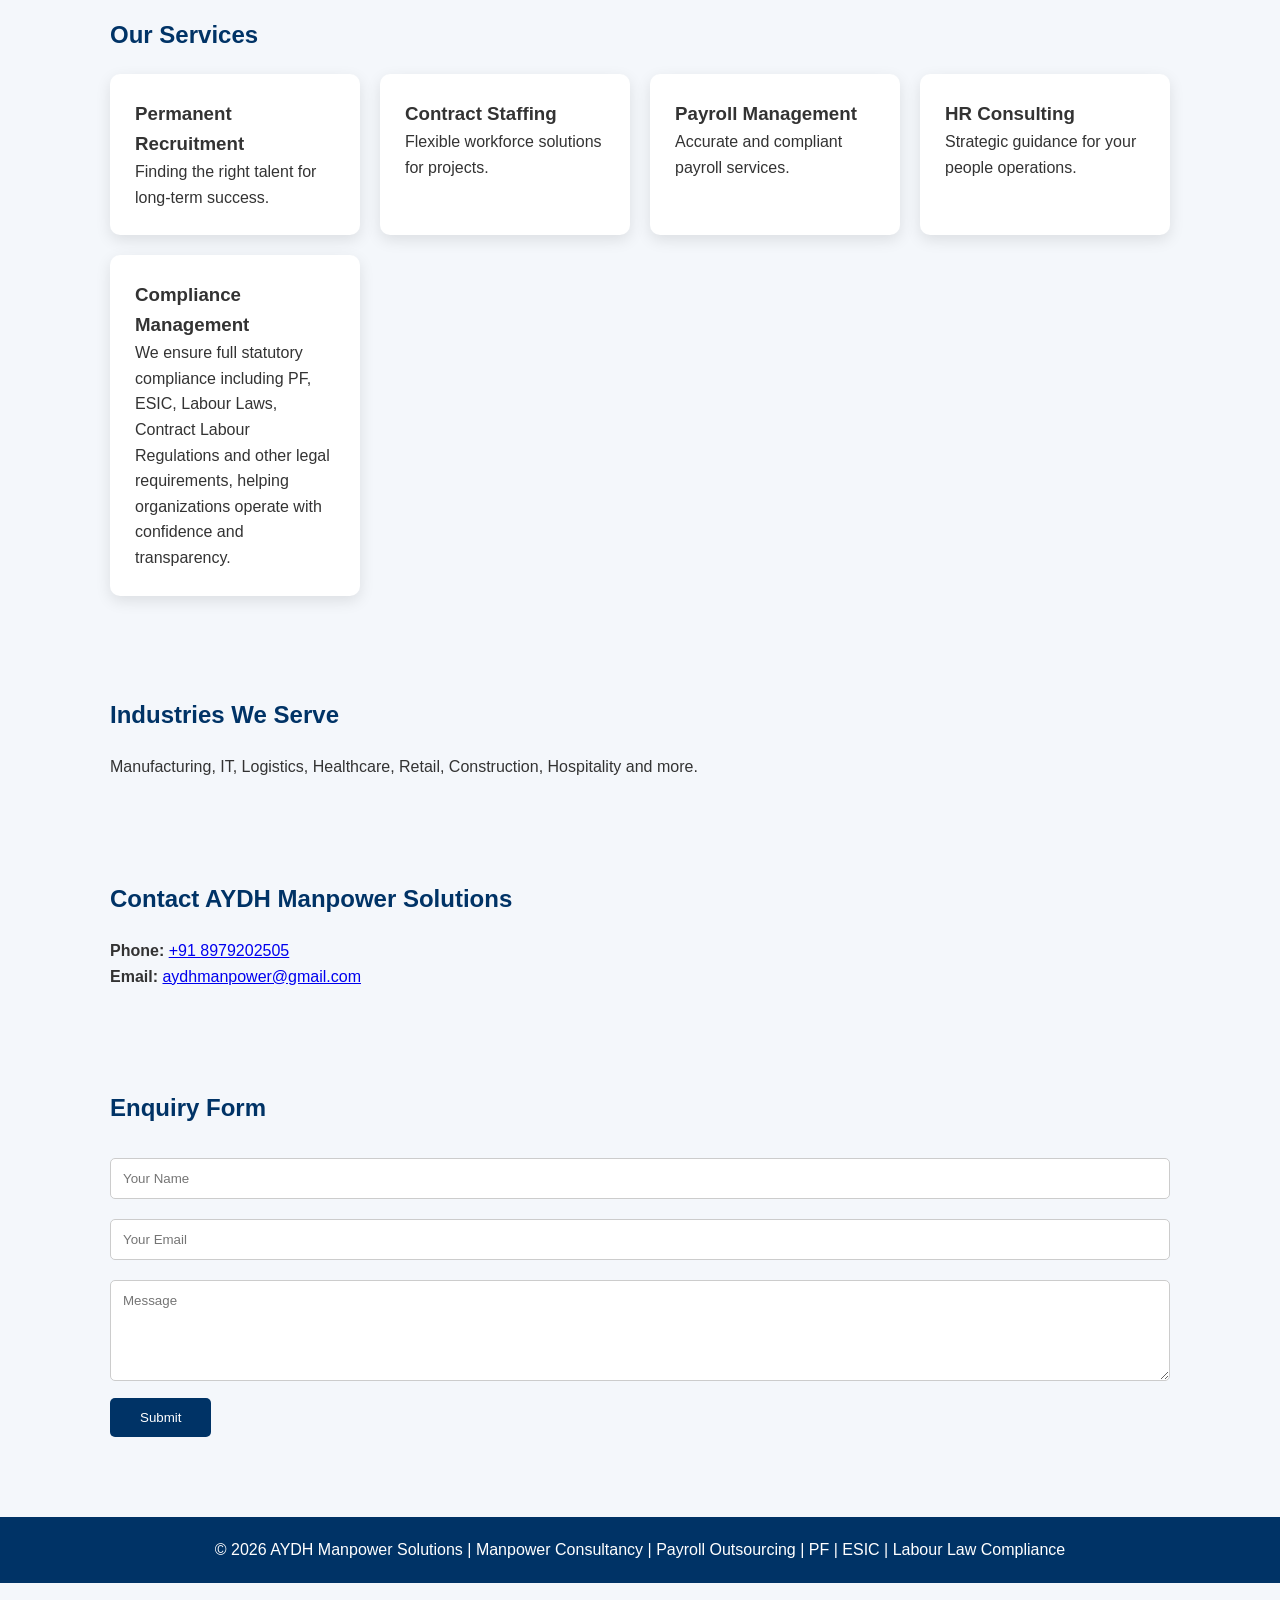
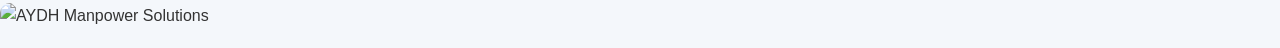
==== commit bf653434: "Update index.html" ====
--- a/index.html
+++ b/index.html
@@ -40,21 +40,31 @@
 </nav>
 
 <header class="hero">
+
     <div class="hero-content">
+
         <span class="badge">Trusted HR & Manpower Partner</span>
 
         <h1>AYDH Manpower Solutions</h1>
 
         <p>
             Professional Manpower Recruitment, Payroll Outsourcing,
-            PF, ESIC, Labour Law Compliance & HR Consulting.
+            Contract Staffing, PF, ESIC, Labour Law Compliance &
+            HR Consulting Services Across India.
         </p>
 
         <div class="hero-buttons">
-            <a href="#contact" class="btn-primary">Get Free Consultation</a>
-            <a href="tel:+918979202505" class="btn-secondary">Call Now</a>
+            <a href="#contact" class="btn-primary">
+                Get Free Consultation
+            </a>
+
+            <a href="tel:+918979202505" class="btn-secondary">
+                📞 Call Now
+            </a>
         </div>
+
     </div>
+
 </header>
 <section id="about">
 
